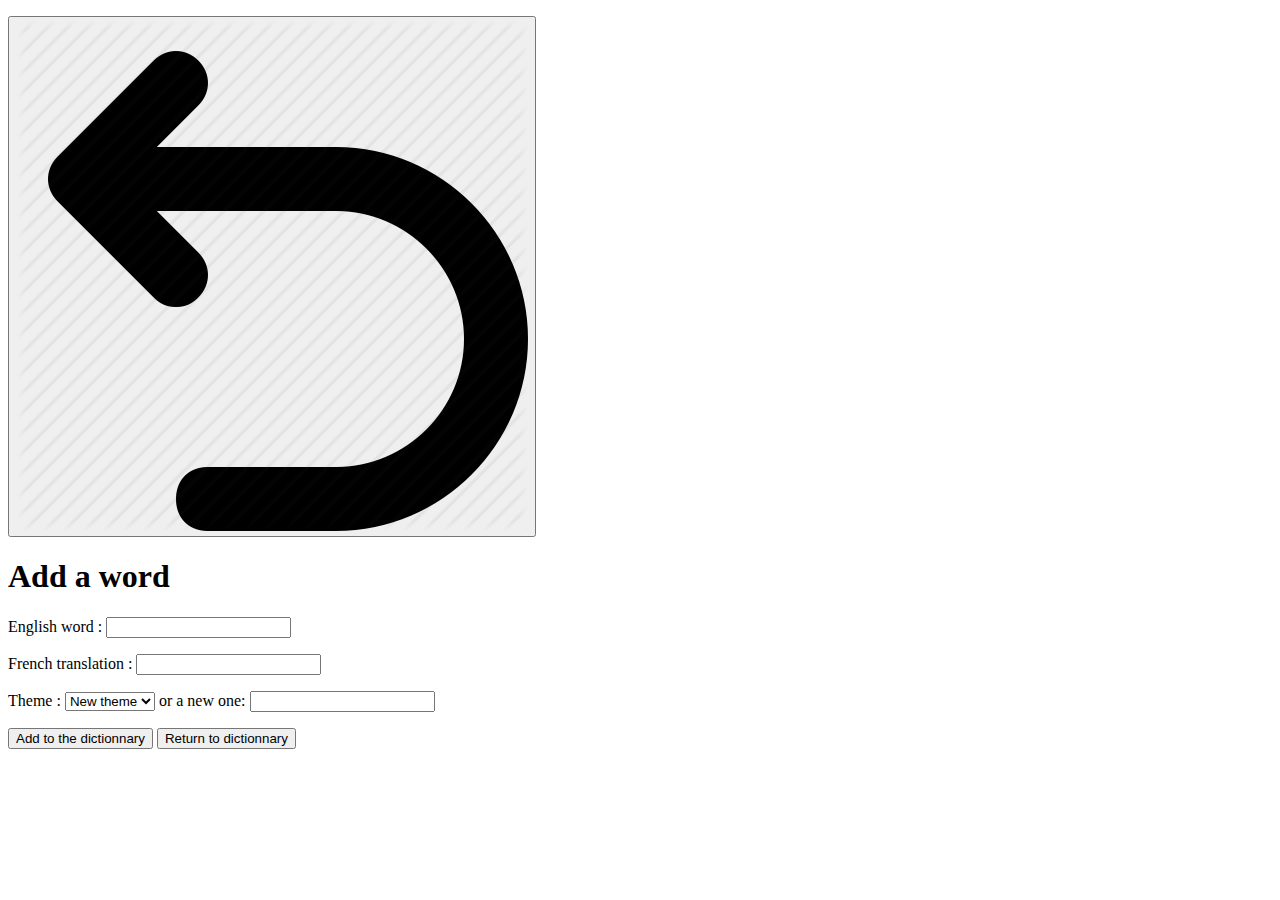
==== pages/addWord.html @ 8632da83 "début ajout mot" ====
<!DOCTYPE html>
<html>
 <head>
    <script src="https://ajax.googleapis.com/ajax/libs/jquery/3.5.1/jquery.min.js"></script>
    <script src="../js/localStorageArray.js"></script>
    <script src="../js/word.js"></script>
    <script src="../js/addWord.js"></script>
 </head>
 <body id="body1">
 <div id="menu-div">
  <p>
   <button id = "return Menu" class="menu-button"S onclick="document.location = '../index.html'"><img src="../images/return.png" /></button>
  </p>
 </div>
  <div class="addWord">
    <h1>Add a word</h1></p>

		<p>
			<label for="wordEng">English word : </label>
			<input type="text" id="wordEng">
		</p>
			<p>
				<label for="wordFr">French translation : </label>
				<input type="text" id="wordFr">
			</p>
		<p>
			<label for="fexistingCat" id="lab-cat">Theme : </label>
            <select id="fexistingCat">
            </select>
			<label for="fnewCat"> or a new one: </label>
			<input type="text" id="fnewCat">
		</p>
		<p>
			<button id='add-word-button' onclick="displayAddWord()">Add to the dictionnary</button>
            <button id="return Dictionnary" onclick="document.location = 'dictionnaire.html'">Return to dictionnary</button>
		</p>
	</div>
</div>
 </body>
</html>
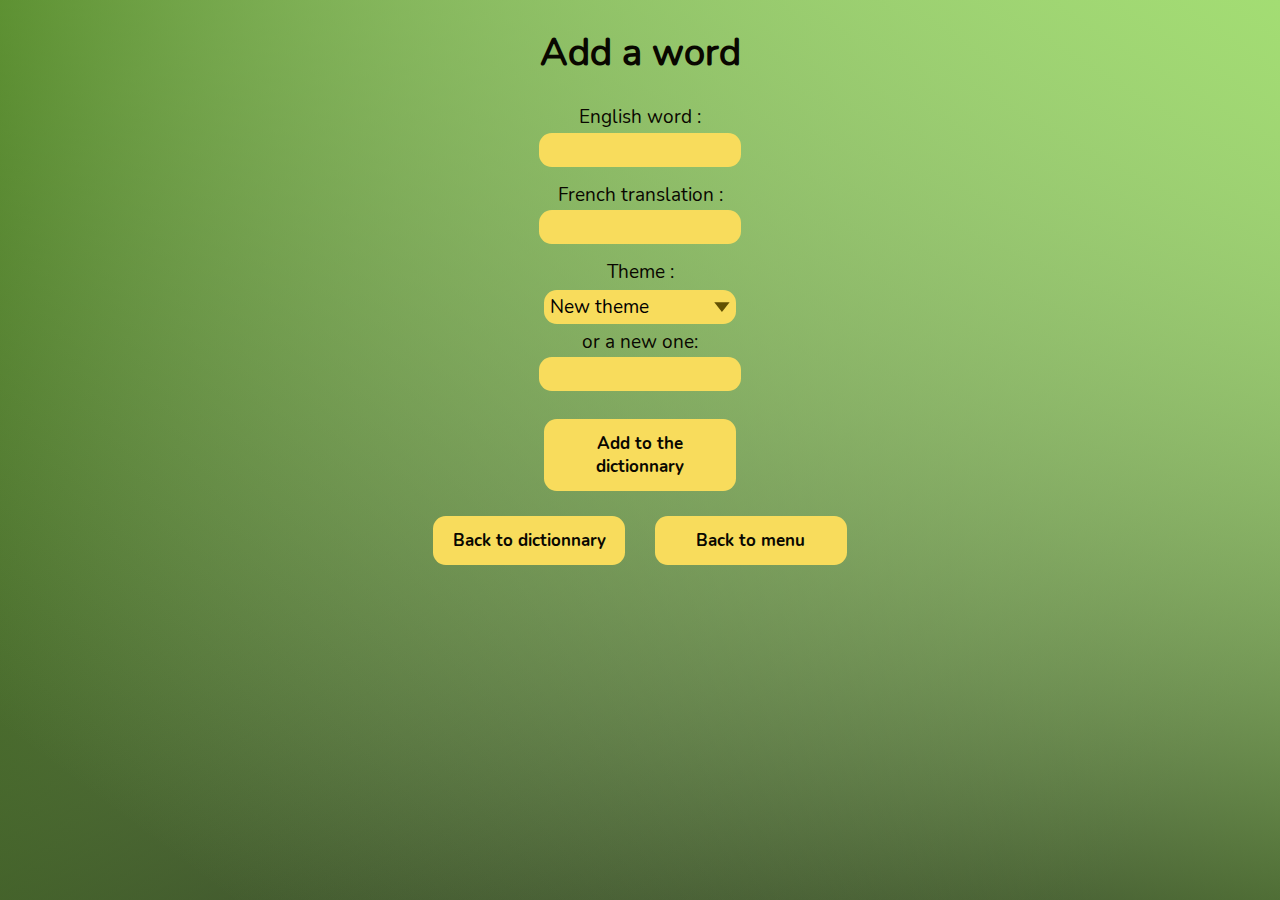
==== commit 71288289: "style de la page add word" ====
--- a/pages/addWord.html
+++ b/pages/addWord.html
@@ -1,42 +1,54 @@
 
 <!DOCTYPE html>
 <html>
- <head>
-    <script src="https://ajax.googleapis.com/ajax/libs/jquery/3.5.1/jquery.min.js"></script>
-    <script src="../js/localStorageArray.js"></script>
-    <script src="../js/word.js"></script>
-    <script src="../js/addWord.js"></script>
- </head>
- <body id="body1">
- <div id="menu-div">
-  <p>
-   <button id = "return Menu" class="menu-button"S onclick="document.location = '../index.html'"><img src="../images/return.png" /></button>
-  </p>
- </div>
-  <div class="addWord">
-    <h1>Add a word</h1></p>
-
-		<p>
-			<label for="wordEng">English word : </label>
-			<input type="text" id="wordEng">
-		</p>
-			<p>
-				<label for="wordFr">French translation : </label>
-				<input type="text" id="wordFr">
-			</p>
-		<p>
-			<label for="fexistingCat" id="lab-cat">Theme : </label>
-            <select id="fexistingCat">
-            </select>
-			<label for="fnewCat"> or a new one: </label>
-			<input type="text" id="fnewCat">
-		</p>
-		<p>
-			<button id='add-word-button' onclick="displayAddWord()">Add to the dictionnary</button>
-            <button id="return Dictionnary" onclick="document.location = 'dictionnaire.html'">Return to dictionnary</button>
-		</p>
+	<head>
+		<meta charset="utf-8">
+		<link rel="stylesheet" href="../css/style.css">
+		<script src="https://ajax.googleapis.com/ajax/libs/jquery/3.5.1/jquery.min.js"></script>
+		<script src="../js/localStorageArray.js"></script>
+		<script src="../js/word.js"></script>
+		<script src="../js/addWord.js"></script>
+	</head>
+ 	<body id="body1">
+	<div class="addWord">
+		<h1>Add a word</h1>
+			<div class = "sai-input">
+				<div>
+					<label for="wordEng" class = "lab-left">English word : </label>
+				</div>
+				<div>
+					<input type="text" id="wordEng">
+				</div>
+			</div>
+			<div class = "sai-input">
+				<div>
+					<label for="wordFr">French translation : </label>
+				</div>
+				<div>
+					<input type="text" id="wordFr">
+				</div>
+			</div>
+			<div class = "sai-input">
+				<label for="fexistingCat" id="lab-cat">Theme : </label>
+				<div class = "theme-menu">
+					<select id="fexistingCat" class = "theme-selector"></select>
+				</div>
+				<div>
+					<label for="fnewCat"> or a new one: </label>
+				</div>
+				<div>
+					<input type="text" id="fnewCat">
+				</div>
+			</div>
+			<div>
+				<button id='add-word-button' class = "button-return" onclick="displayAddWord()">Add to the dictionnary</button>
+			</div>
+		</div>
 	</div>
-</div>
- </body>
+	<div id="menu-div">
+		<button id="return Dictionnary" class = "button-return" onclick="document.location = 'dictionnaire.html'">Back to dictionnary</button>
+		<button class = "button-return" onclick = "open('dictionnaire.html', '_self','resizable,location,menubar,toolbar,scrollbars,status');">Back to menu</button>
+	</div>
+	</body>
 </html>
 
--- a/css/style.css
+++ b/css/style.css
@@ -0,0 +1,371 @@
+@font-face {
+    font-family:    Nunito;
+    src:            url(../fonts/Nunito/Nunito-Regular.ttf);
+}
+
+@font-face {
+    font-family:    Nunito;
+    src:            url(../fonts/Nunito/Nunito-Bold.ttf);
+    font-weight:    300;
+}
+
+
+
+body {
+  --green-darker: #060C00;  
+  --green-dark: #295802;
+  --green-normal: #62A12D;
+  --green-light: #A3DD73;
+  --green-lighter: #E2FACE;
+  --brown-darker: #090700;
+  --brown-dark: #625102;
+  --brown-normal: #B59E32;
+  --brown-light: #F8DC5C;
+  --brown-lighter: #FFF9BD;
+
+
+  text-align: center;
+  font-family: Nunito;
+  color: var(--brown-darker);
+  /* background: var(--green-normal); */
+  background:     
+    linear-gradient(217deg, var(--green-light), rgba(255,0,0,0.0) 90.71%),
+    linear-gradient(127deg, var(--green-dark), rgba(0,255,0,0) 90.71%),
+    linear-gradient(336deg, var(--green-darker), rgba(0,0,255,0) 90.71%);
+  background-repeat: no-repeat;
+  background-attachment: fixed;
+}
+
+.card {
+  /* display: table-row; */
+  /* flex-direction: column; */
+
+  /* margin: 10% auto; */
+
+  border: solid var(--green-dark);
+  cursor: pointer;
+  text-align: center;
+  -webkit-transition: transform 0.6s;
+  transform-style: preserve-3d;
+  transition: 0.5s;
+  -webkit-transition: 0.5s;
+  position:relative;
+  transition: transform 0.6s;
+  -webkit-transition: transform 0.6s;
+}
+
+.card:after{
+  content: "";
+  display: block;
+  /* padding-bottom: 100%; */
+}
+
+.card_front:hover {
+  /* border: solid black; */
+  background-color: var(--green-normal)
+}
+
+/*.card_content {
+  width: 100%;
+  background: red;
+  padding-bottom: 100%;
+  position: relative;
+}*/
+
+.card.flip {
+    transform: rotateY(180deg);
+    -webkit-transform: rotateY(180deg);
+  }
+
+.card_front,
+.card_back {
+  -webkit-backface-visibility: hidden;
+  backface-visibility: hidden;
+  display: flex;
+  flex-direction: column;
+  justify-content: center;
+}
+.card_front {
+  background-color: var(--brown-normal);
+  transform: rotateX(0deg);
+  height: 100%;
+  -webkit-transform: rotateX(0deg);
+  position: absolute;
+}
+
+.card_back {
+  transform: rotateY(180deg);
+  -webkit-transform: rotateY(180deg);
+  background: var(--green-normal);
+  text-align: center;
+
+  right: 0;
+  left: 0;
+  height: 100%;
+  width: 100%;
+  margin: auto;
+}
+
+.card_image {
+  display: block;
+  /* width: 50%; */
+  max-width: 100%;
+  max-height: 100%;
+  overflow: hidden;
+  height: auto;
+  margin-left: auto;
+  margin-right: auto;
+  margin-top: 5%;
+  margin-bottom: 5%;
+}
+
+.card_flag {
+  display: block;
+  width: 4vw;
+  height: auto;
+
+  /* background-color: grey; */
+
+  margin-top: 5%;
+  margin-left: 5%;
+  margin-bottom: 2%;
+}
+
+.card_word {
+  /* height: 100%; */
+  /* background-color: green; */
+  font-size: 1.6vw;
+  font-family: Nunito;
+  font-weight: 300;
+  padding: 5%;
+  word-wrap: normal;
+  margin: auto;
+  max-width: 14.5vw;
+  min-width: 14.5vw;
+  max-height: 6.8vw;
+  min-height: 6.8vw;
+  text-transform: capitalize;
+}
+
+#cards_ {
+  width: 60%;
+  margin: auto;
+}
+
+.board {
+  width: 100%;
+}
+
+.card_box {
+  /* background-color: yellow; */
+  margin: auto;
+  /* max-height: 10vh; */
+  overflow: hidden;
+}
+
+.centered {
+  text-align: center;
+}
+
+/*@media (min-width: 10px) {
+  .card {
+    width: 15%;
+  }
+}*/
+
+.menu {
+    /* background-color: var(--brown-light); */
+    border-radius: 1vw;
+    margin: auto 15vw;
+    padding-top: 1vw;
+}
+#title {
+    font-size: 3vw;
+    margin: 1vw;
+}
+
+.button, .button-return {
+    display: inline-block;
+    padding: 1vw 1.5vw;
+    font-size: 100%;
+    font-family: Nunito;
+    cursor: pointer;
+    text-align: center;
+    background-color: var(--brown-light);
+    border: none;
+    border-radius: 1vw;
+    box-shadow: 0 10% #999;
+    outline:none;
+    margin: 1vw;
+    color: var(--brown-darker);
+}
+
+.button-return {
+  width: 15vw;
+  text-align: center;
+  font-size: 2vw;
+}
+
+.welldone {
+  font-size: 2vw;
+}
+
+#btn-title {
+    font-weight: 300;
+    font-size: 1.5vw;
+}
+
+#btn-img {
+    width: auto;
+    height: 12vw;
+    margin: auto 2vw;
+}
+
+#btn-img-2 {
+  width: auto;
+  height: 5vw;
+  margin: auto 2vw;
+}
+
+.button:hover, .button-return:hover {background-color: var(--brown-normal)}
+
+.button:active, .button-return:active {
+    background-color: var(--brown-dark);
+    box-shadow: 0 50% #666;
+    transform: translateY(3%);
+}
+
+.page-gauche, .page-droite, .page-centre {
+  width: 33%;
+}
+
+.score-panel {
+  background-color: var(--brown-light);
+  border: none;
+  border-radius: 1vw;
+  width: 10vw;
+  margin: auto;
+  padding: 0.3vw 0;
+  font-size: 1.3vw;
+}
+
+#score {
+  font-family: Nunito;
+  font-weight: 300;
+}
+
+.button-return {
+  font-size: 1.3vw;
+  font-family: Nunito;
+  font-weight: 300;
+}
+
+.victory-img {
+  width: 15vw;
+  height: auto;
+}
+
+.table-words {
+  background: var(--brown-light);
+  border-radius: 1vw;
+  margin: auto;
+  width: 50%;
+  text-transform: capitalize;
+  padding: 1vw;
+}
+
+.table-words th {
+  /* background-color: red; */
+  padding: 0.3vw;
+  /* border-radius: 1vw; */
+  font-size: 2vw;
+}
+
+.table-words th, td {
+  /* background-color: red; */
+  padding: 0.3vw;
+  font-size: 1.2vw;
+  /* border-radius: 1vw; */
+}
+
+select {
+  /* // A reset of styles, including removing the default dropdown arrow */
+  appearance: none;
+  /* // Additional resets for further consistency */
+  background-color: transparent;
+  border: none;
+  padding: 0 1em 0 0;
+  margin: 0;
+  /* width: 100%; */
+  font-family: inherit;
+  font-size: inherit;
+  cursor: inherit;
+  line-height: inherit;
+  outline: none;
+}
+
+.theme-menu {
+  width: 15vw;
+  /* min-width: 15ch;
+  max-width: 30ch; */
+  margin: auto;
+  border-radius: 0.25em;
+  padding: 0.25em 0.5em;
+  font-size: 1.5vw;
+  cursor: pointer;
+  line-height: 1.1;
+  /* background-color: #fff; */
+  /* background-image: linear-gradient(to top, #f9f9f9, #fff 33%); */
+  display: grid;
+  grid-template-areas: "select";
+  align-items: center;
+}
+
+.theme-selector {
+  background-color: var(--brown-light);
+  padding: 0.5vw;
+  border-radius: 1vw;
+  /* width: 10vw; */
+}
+
+.theme-menu::after {
+  content: "";
+  width: 0.8em;
+  height: 0.5em;
+  margin: 0.5vw;
+  background-color: var(--brown-dark);
+  clip-path: polygon(100% 0%, 0 0%, 50% 100%);
+  justify-self: end;
+}
+
+.theme-menu::-ms-expand {
+  display: none;
+}
+
+select,
+.theme-menu:after {
+  grid-area: select;
+}
+
+.addWord {
+  font-family: Nunito;
+  font-size: 1.5vw;
+}
+
+.sai-input {
+  margin: 1vw;
+}
+
+.lab-left {
+  left: 0;
+  right: auto;
+}
+
+input {
+  border-radius: 1vw;
+  background-color: var(--brown-light);
+  border : solid transparent;
+  width: 15vw;
+  height: 2vw;
+  margin: 0.2vw;
+}